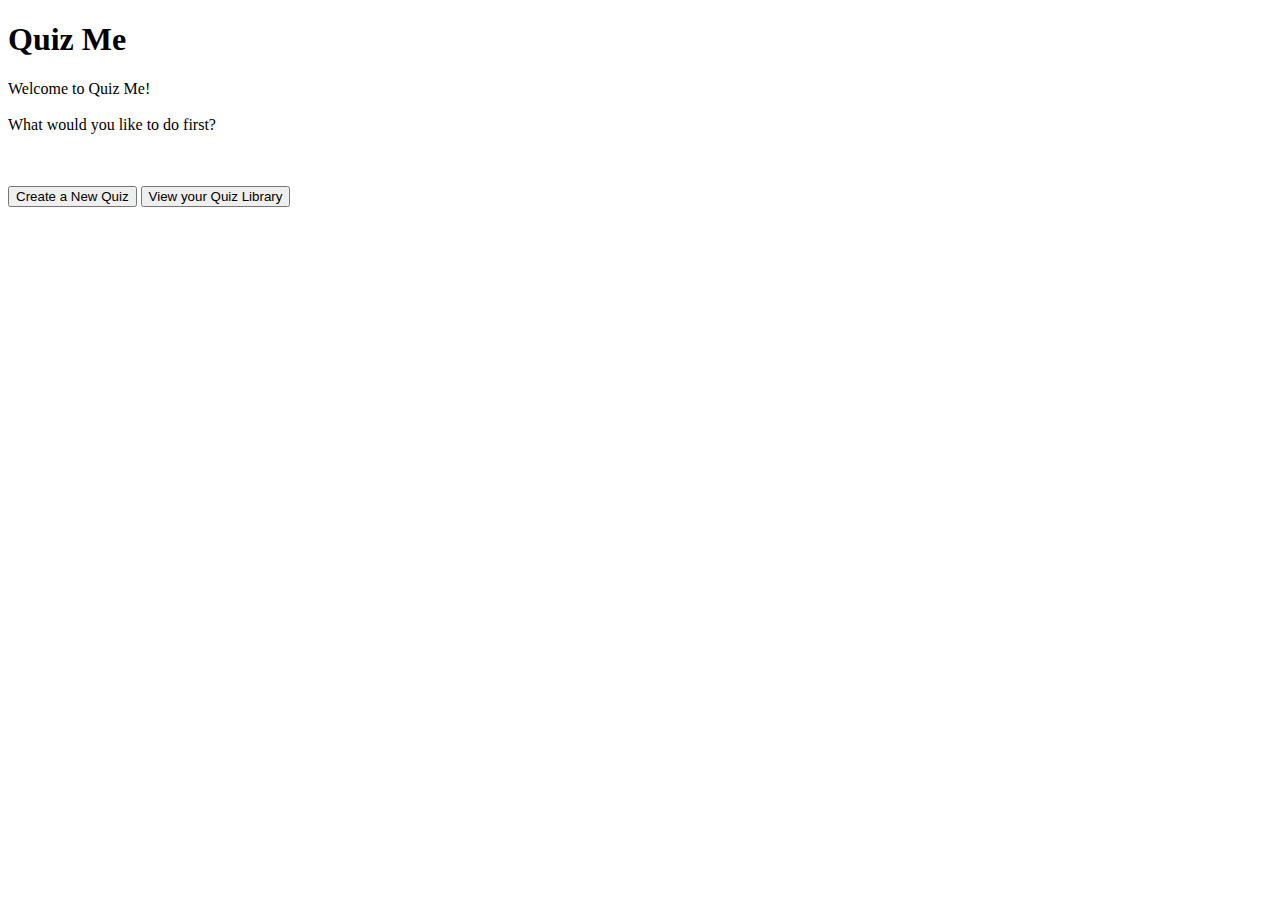
==== index.html @ 525a57c8 "Update index.html" ====
<!-- We still need popups when the buttons are hovered over to explain what they do. 
We still need css3 animations, transitions etc.
We still need local storage.
We stil need json.
We still need ajax.
We still need dom.
We still need styling -->

<!DOCTYPE html>
<html>
<head>
<style>
</style>
</head>
<body>

<h1>Quiz Me</h1>

<p>Welcome to Quiz Me!<br><br>
What would you like to do first?</p><br><br>

<input type="button" value="Create a New Quiz" onclick="createNewQuiz()"/>
<input type="button" value="View your Quiz Library" onclick="viewLibrary()"/>
<div id="creatediv"></div>
<div id="librarydiv"></div>
<div id="studydiv"></div>

<script>
function createNewQuiz()
function viewLibrary()
function clearLS()
function createStudySheet()
function createCard()
</script>
</body>
</html>
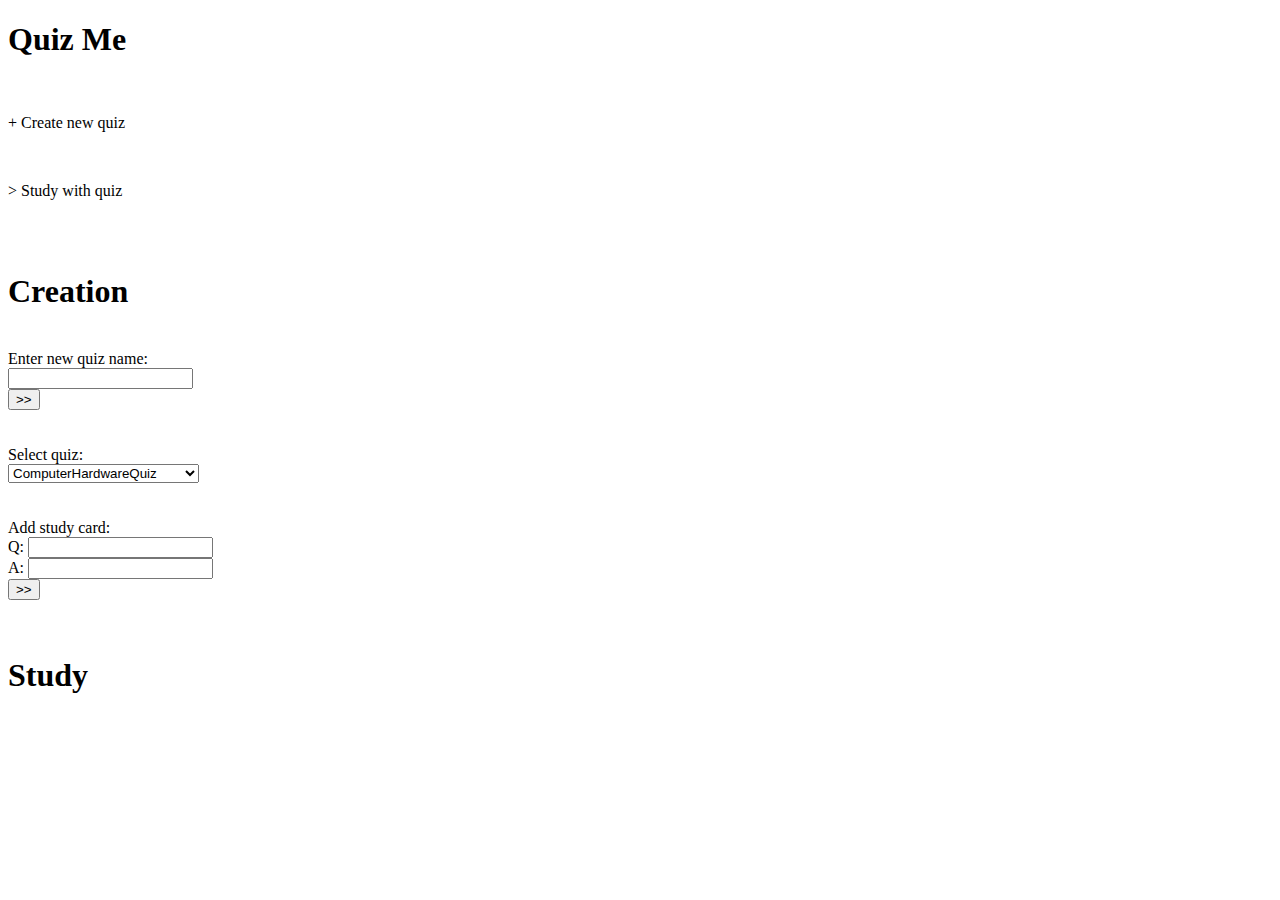
==== commit b992cd2e: "Create index.html" ====
--- a/index.html
+++ b/index.html
@@ -1,36 +1,164 @@
-<!-- We still need popups when the buttons are hovered over to explain what they do. 
-We still need css3 animations, transitions etc.
-We still need local storage.
-We stil need json.
-We still need ajax.
-We still need dom.
-We still need styling -->
-
 <!DOCTYPE html>
-<html>
 <head>
-<style>
-</style>
+    <title>Quiz Me</title>
+    <meta charset="utf-8"/>
+    <link href="../styles.css" type="text/css" rel="stylesheet"/>
 </head>
 <body>
+    <main>
+        <div class="b1">
+            <div class="main">
+                <h1 id="logo">Quiz Me</h1>
+                <br/>
+                <p>+ Create new quiz</p>
+                <br/>
+                <p>> Study with quiz</p>
+                <br/>
+                <br/>
+            </div>
+        </div>
 
-<h1>Quiz Me</h1>
+        <div class="b2">
+            <div class="main">
+                <h1 class="heading">Creation</h1>
+                <br/>
+                <div>
+                    Enter new quiz name: 
+                    <br/>
+                    <input type="text" id="quiz_series">
+                    <br/>
+                    <input type="submit" value=">>" onclick="add_quiz_series()">
+                    <br/>
+                    <br/>
+                    <br/> 
+                    Select quiz:
+                    <br/>
+                    <select id="quiz_name"></select>
+                    <br/>
+                    <br/> 
+                    <br/> 
+                    Add study card:
+                    <br/>    
+                    Q: <input type="text" id="quiz_front">
+                    <br/>
+                    A: <input type="text" id="quiz_back">
+                    <br/>
+                    <input type="submit" value=">>" onclick="add_quiz_card()">
+                    <div id="test"></div>
+                </div>
 
-<p>Welcome to Quiz Me!<br><br>
-What would you like to do first?</p><br><br>
+                <script>
+                    // create new quiz and add it to collections
+                    function add_quiz_series() {
+                        var quiz_series = document.getElementById("quiz_series").value;
+                        document.getElementById("quiz_series").value = "";
+                        //list in local storage
+                      
+                        var collections = localStorage.getItem("collections");
+                        if (collections == null) {
+                            var collection_array = [quiz_series];
+                        } else {
+                            var collection_array = JSON.parse(collections, true);
+                            collection_array.push(quiz_series);
+                        }
+                        addItem("quiz_name", quiz_series);
+                        localStorage.setItem("collections", JSON.stringify(collection_array));
+                        localStorage.setItem(quiz_series, "");
+                        alert(localStorage.getItem("collections"));
+                    }
+                    //adds a quiz card to a quiz
+                    function add_quiz_card() {
+                        var quiz_name = document.getElementById("quiz_name").value;
+                        var quiz_front = document.getElementById("quiz_front").value;
+                        var quiz_back = document.getElementById("quiz_back").value;
+                      
+                        //can add "" to blank them out later
+                      
+                        var quiz = localStorage.getItem(quiz_name);
+                      
+                        if (quiz == "") {
+                            var flashcards = [{front: quiz_front, back: quiz_back}];
+                        } else {
+                            var flashcards = JSON.parse(quiz);
+                            flashcards.push({front: quiz_front, back: quiz_back});
+                        }
+                        localStorage.setItem(quiz_name, JSON.stringify(flashcards));
+                        document.getElementById("test").innerHTML = localStorage.getItem(quiz_name);
+                        alert(localStorage.getItem(quiz_name));
+                    }
+                      //adds an item to a select drop down
+                      //pass it the id of the select box and the item to add
+                    function addItem(select, add) {
+                        var list = document.getElementById(select);
+                        var option = document.createElement("option");
+                        option.text = add;
+                        option.value = add;
+                        var i = 0;
+                        for (; i < list.options.length; i++) {
+                            var x = list.options[i].text;
+                            if (x.toLowerCase() > add.toLowerCase()) {
+                                list.add(option, i);
+                                return;
+                            }
+                        }
+                        list.add(option, i);
+                    }
+                    //grabs quiz.txt and adds the items to the drop down box
+                    function loadDoc() {
+                        var xhttp = new XMLHttpRequest();
+                        xhttp.onreadystatechange = function() {
+                            if (xhttp.readyState == 4 && xhttp.status == 200) {
+                                res  = xhttp.responseText;
+                                res = JSON.parse(res, true);
+                                for (var key in res) {
+                                    addItem("quiz_name", key);
+                                }
+                            }
+                        };
+                        xhttp.open("GET", "quiz.txt", true);
+                        xhttp.send();
+                    }
+                    //This function grabs all the quizes in local storage and adds them to the 
+                    //drop down box
+                    function buildSelect() {
+                      var collections = localStorage.getItem("collections");
+                        if (collections == null) {
+                        } else {
+                            var collection_array = JSON.parse(collections, true);
+                        }
+                        for (var i = 0; i < collections.length; i++){
+                            addItem("quiz_name", collection_array[i]);
+                        }
+                    }
+                    // runs these functions on page load
+                    window.onload = function() {
+                        loadDoc();
+                        buildSelect();
+                    }
+                </script>
+                <br/>
+                <br/>
+            </div>
+        </div>
 
-<input type="button" value="Create a New Quiz" onclick="createNewQuiz()"/>
-<input type="button" value="View your Quiz Library" onclick="viewLibrary()"/>
-<div id="creatediv"></div>
-<div id="librarydiv"></div>
-<div id="studydiv"></div>
+        <div class="b1">
+            <div class="main">
+                <h1 class="heading">Study</h1>
+                <br/>
+                <div class="card"></div>
+                <br/>
+                <br/>
+            </div>
+        </div>
 
-<script>
-function createNewQuiz()
-function viewLibrary()
-function clearLS()
-function createStudySheet()
-function createCard()
-</script>
+    </main>
+
+    <!--<div class="b">
+        <footer>
+            <ul>
+                <li>All content © 2016 Quiz Me</li>
+            </ul>   
+        </footer>
+    </div>-->
 </body>
 </html>
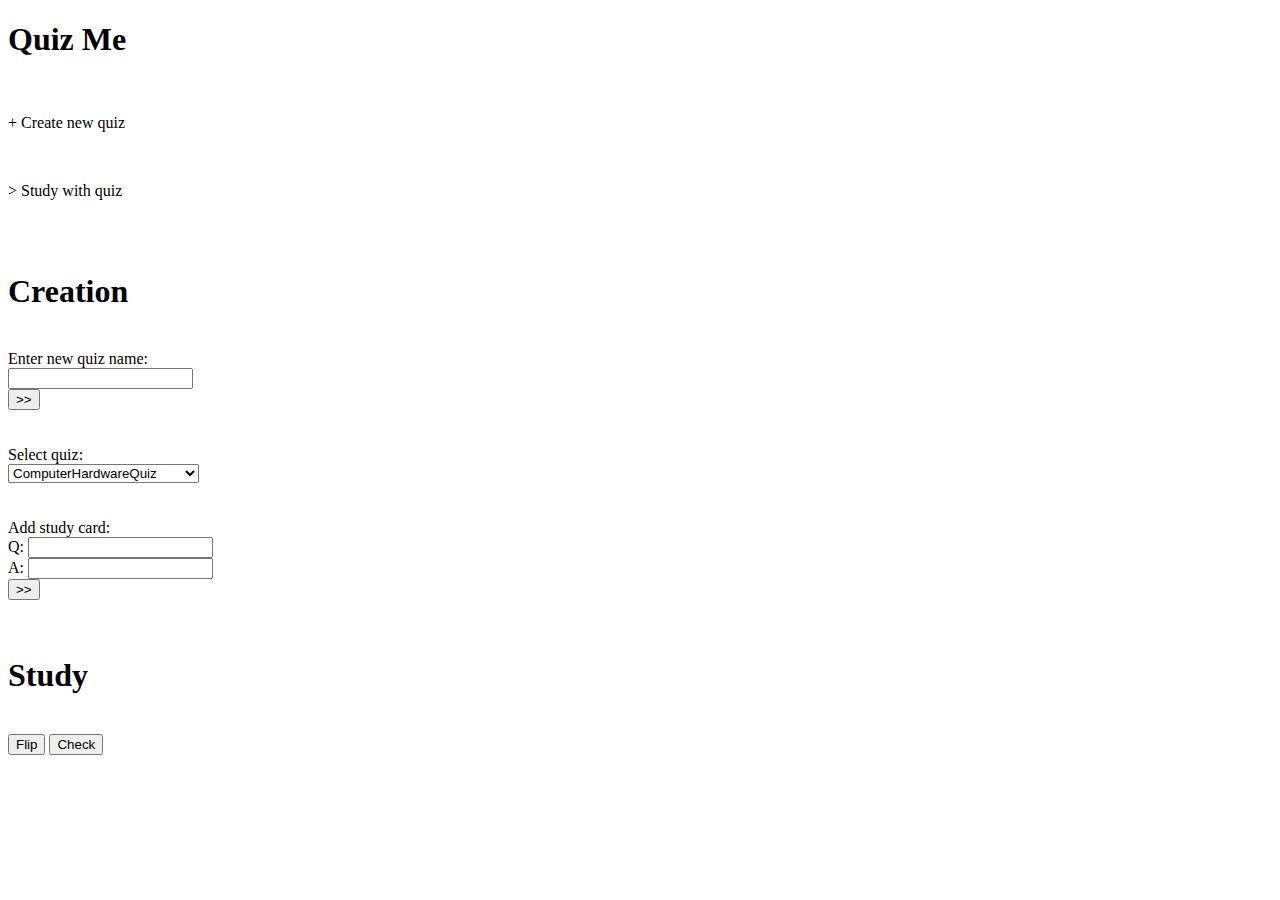
==== commit 7643a1ea: "Update index.html" ====
--- a/index.html
+++ b/index.html
@@ -33,7 +33,7 @@
                     <br/> 
                     Select quiz:
                     <br/>
-                    <select id="quiz_name"></select>
+                    <select id="quiz_name" onchange="loadQuiz()" ></select>
                     <br/>
                     <br/> 
                     <br/> 
@@ -47,8 +47,44 @@
                     <div id="test"></div>
                 </div>
 
-                <script>
-                    // create new quiz and add it to collections
+                
+                <br/>
+                <br/>
+            </div>
+        </div>
+
+        <div class="b1">
+            <div class="main">
+                <h1 class="heading">Study</h1>
+                <br/>
+                
+				<div id="cardFront"></div>
+				<div id="cardBack"></div>
+				
+				<!--<button id = "got_it"> Got it </button>-->
+				<button id = "flip"> Flip </button>
+				<button id = "check" onclick = "cardInfo()" > Check </button>
+                <br/>
+                <br/>
+            </div>
+        </div>
+
+    </main>
+
+    <!--<div class="b">
+        <footer>
+            <ul>
+                <li>All content © 2016 Quiz Me</li>
+            </ul>   
+        </footer>
+    </div>-->
+			<script>
+                    // Global variable
+					var currentQuiz;
+					
+					
+					
+					// create new quiz and add it to collections
                     function add_quiz_series() {
                         var quiz_series = document.getElementById("quiz_series").value;
                         document.getElementById("quiz_series").value = "";
@@ -135,30 +171,43 @@
                         loadDoc();
                         buildSelect();
                     }
+					
+					function loadQuiz(){
+						
+						var quizName = document.getElementById("quiz_name").value;
+						var quiz = localStorage.getItem(quizName);
+					
+						localQuiz = JSON.parse(quiz,true);
+						localStorage.setItem("cardNumber", 0);
+						cardInfo();
+					
+					
+					
+					}
+					
+					function cardInfo (){
+						
+							var cardNumber = parseInt(localStorage.getItem("cardNumber"));
+							
+							if (localQuiz == null){
+							return ;
+							}
+					
+						var length = localQuiz.length;
+					
+					
+							if (cardNumber >= length ) {
+							 cardNumber = 0;
+							}
+						
+							//alert(cardNumber);
+						document.getElementById("cardFront").innerHTML = localQuiz[cardNumber].front ;
+						document.getElementById("cardBack").innerHTML = localQuiz[cardNumber].back;
+					
+					localStorage.setItem("cardNumber", (cardNumber + 1) );
+					}
+					
+					
                 </script>
-                <br/>
-                <br/>
-            </div>
-        </div>
-
-        <div class="b1">
-            <div class="main">
-                <h1 class="heading">Study</h1>
-                <br/>
-                <div class="card"></div>
-                <br/>
-                <br/>
-            </div>
-        </div>
-
-    </main>
-
-    <!--<div class="b">
-        <footer>
-            <ul>
-                <li>All content © 2016 Quiz Me</li>
-            </ul>   
-        </footer>
-    </div>-->
-</body>
+	</body>
 </html>
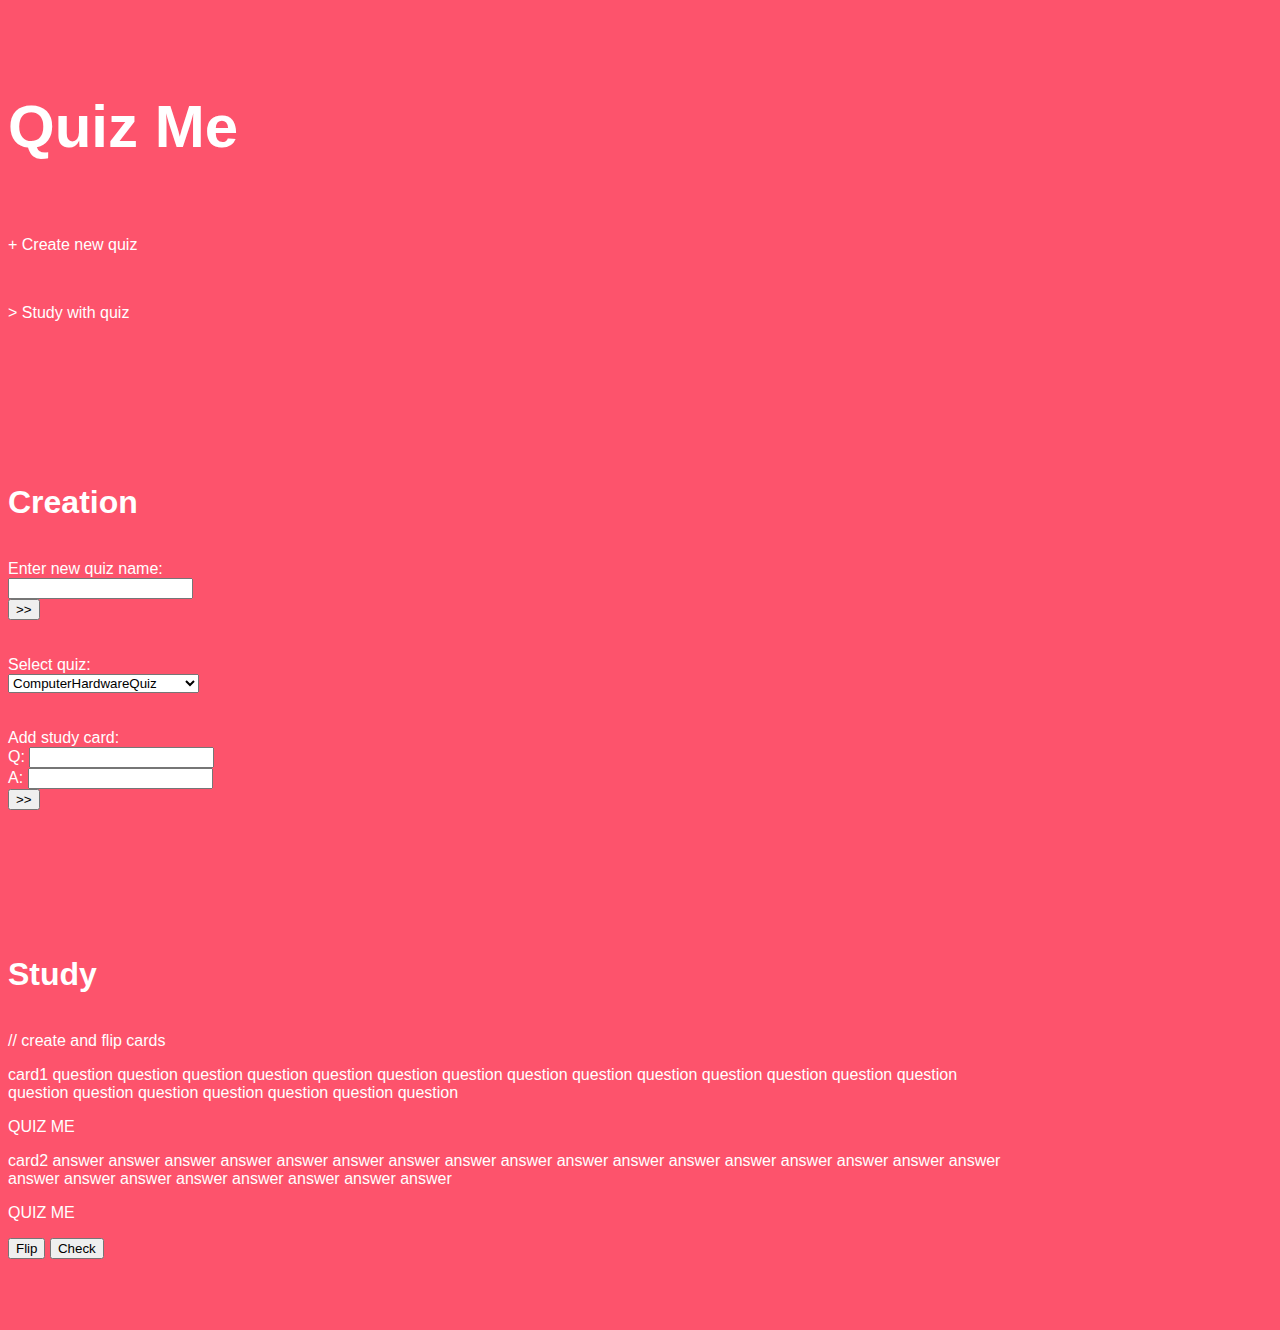
==== commit 40989882: "added cards that flip (Need to modify with group)" ====
--- a/index.html
+++ b/index.html
@@ -57,9 +57,29 @@
             <div class="main">
                 <h1 class="heading">Study</h1>
                 <br/>
-                
-				<div id="cardFront"></div>
-				<div id="cardBack"></div>
+				
+				
+// create and flip cards
+<div class="flip-container" ontouchstart="this.classList.toggle('hover');">
+  <div class="flipper">
+    <div class="cardFront">
+      <p>card1 question question question question question question question question question question question question question question question question question question question question question <p>
+    </div>
+    <div class="cardBack">
+      <p>QUIZ ME </p>
+    </div>
+  </div>
+</div>
+<div class="flip-container" ontouchstart="this.classList.toggle('hover');">
+  <div class="flipper">
+    <div class="cardFront">
+      <p> card2 answer answer answer answer answer answer answer answer answer answer answer answer answer answer answer answer answer answer answer answer answer answer answer answer answer  <p>
+    </div>
+    <div class="cardBack">
+      <p> QUIZ ME  </p>
+    </div>
+  </div>
+</div>
 				
 				<!--<button id = "got_it"> Got it </button>-->
 				<button id = "flip"> Flip </button>
--- a/styles.css
+++ b/styles.css
@@ -0,0 +1,45 @@
+body{
+	background-color: #fd536c;
+}
+#logo{
+	font-family: "Trade Gothic Next LT Pro", "Arial", sans-serif;
+	font-weight: bold;
+	color: #FFFFFF;
+	font-size: 60px;
+}
+.welcome{
+	text-align: center;
+	text-transform: uppercase;
+	color:  #ffffff;
+}
+header{
+	text-align: center;
+	margin: auto;
+}
+
+.main{
+	font-family: "Trade Gothic Next LT Pro", "Arial", sans-serif;
+	color: #ffffff;
+	max-width: 80%;
+	padding-top: 3.5%;
+	padding-bottom: 3.5%;
+}
+h3{
+	color: #ffffff;
+}
+footer{
+	font-family: "Trade Gothic Next LT Pro", "Arial", sans-serif;
+	color: #ffffff;
+	font-size: 14px;
+	clear: both;
+	text-align: center;
+	position: relative;
+	width: 100%;
+	bottom: 0;
+	left: 0;
+	background-color: #212c32;
+	width: 100%;
+}
+footer ul li{
+	display: inline;
+}
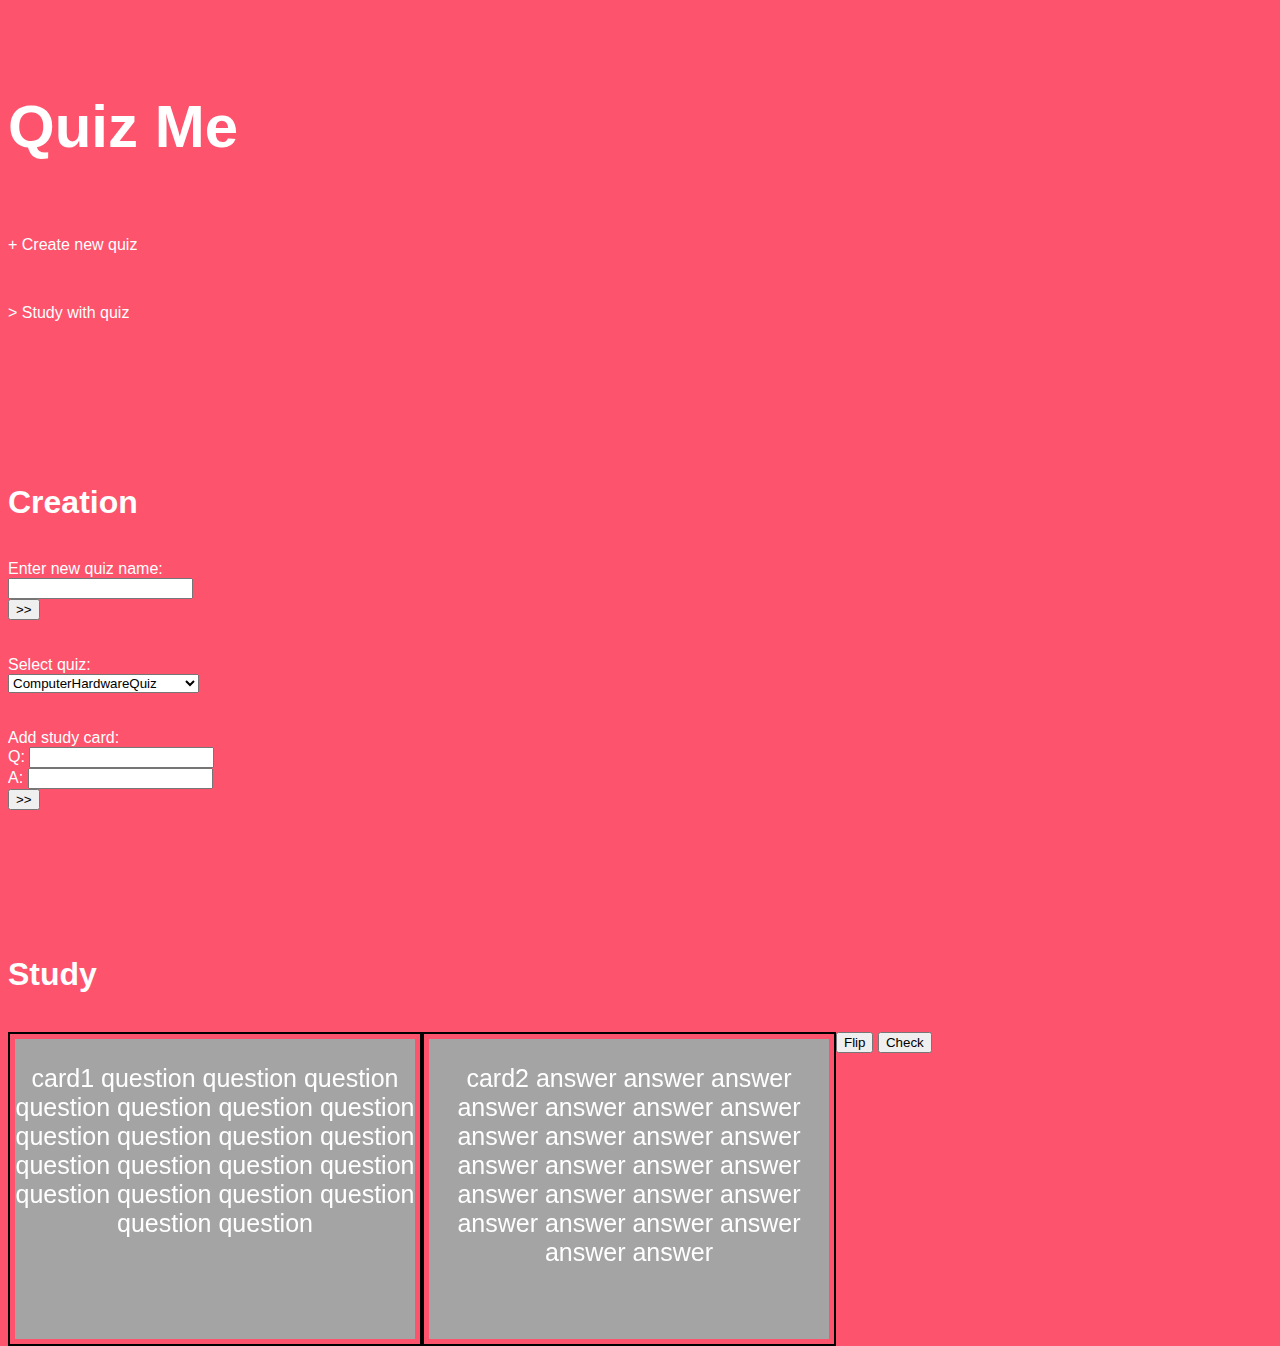
==== commit 0c3eed0a: "deleted unnecessary comment" ====
--- a/index.html
+++ b/index.html
@@ -59,7 +59,6 @@
                 <br/>
 				
 				
-// create and flip cards
 <div class="flip-container" ontouchstart="this.classList.toggle('hover');">
   <div class="flipper">
     <div class="cardFront">
--- a/styles.css
+++ b/styles.css
@@ -27,6 +27,100 @@
 h3{
 	color: #ffffff;
 }
+
+.flip-container {
+  -webkit-perspective: 1000;
+  -moz-perspective: 1000;
+  -o-perspective: 1000;
+  perspective: 1000;
+
+	border: 2px solid #000000;
+  display: block;
+  float: left;
+  padding: 5px; 5px; 5px; 5px;
+}
+
+	.flip-container:hover .flipper,  
+  .flip-container.hover .flipper {
+		-webkit-transform: rotateY(180deg);
+		-moz-transform: rotateY(180deg);
+    -o-transform: rotateY(180deg);
+		transform: rotateY(180deg);
+	}
+
+.flip-container, .cardFront, .cardBack {
+	width: 400px;
+	height: 300px;
+}
+
+.flipper {
+	-webkit-transition: 0.2s;
+	-webkit-transform-style: preserve-3d;
+
+	-moz-transition: 0.2s;
+	-moz-transform-style: preserve-3d;
+  
+  -o-transition: 0.2s;
+	-o-transform-style: preserve-3d;
+
+	transition: 0.2s;
+	transform-style: preserve-3d;
+
+	position: relative;
+}
+
+.cardBack {
+	-webkit-backface-visibility: hidden;
+	-moz-backface-visibility: hidden;
+  -o-backface-visibility: hidden;
+	backface-visibility: hidden;
+
+	position: absolute;
+	top: 0;
+	left: 0;
+}
+
+.cardFront {
+	background-color: #a5a4a4;
+  webkit-backface-visibility: hidden;
+	-moz-backface-visibility: hidden;
+  -o-backface-visibility: hidden;
+	backface-visibility: hidden;
+}
+
+.cardBack {
+	-webkit-transform: rotateY(180deg);
+	-moz-transform: rotateY(180deg);
+  -o-transform: rotateY(180deg);
+	transform: rotateY(180deg);
+}
+
+.cardFront p  {
+	position: absolute;
+    width: 100%;
+    text-align: center;
+    font-size: 25px;
+  
+  webkit-backface-visibility: hidden;
+	-moz-backface-visibility: hidden;
+  -o-backface-visibility: hidden;
+	backface-visibility: hidden;
+}
+
+.cardBack p  {
+	position: absolute;
+    left: 0;
+    top: 0;
+    width: 100%;
+    text-align: center;
+    font-size: 25px;
+  
+  webkit-backface-visibility: hidden;
+	-moz-backface-visibility: hidden;
+  -o-backface-visibility: hidden;
+	backface-visibility: hidden;
+}
+
 footer{
 	font-family: "Trade Gothic Next LT Pro", "Arial", sans-serif;
 	color: #ffffff;
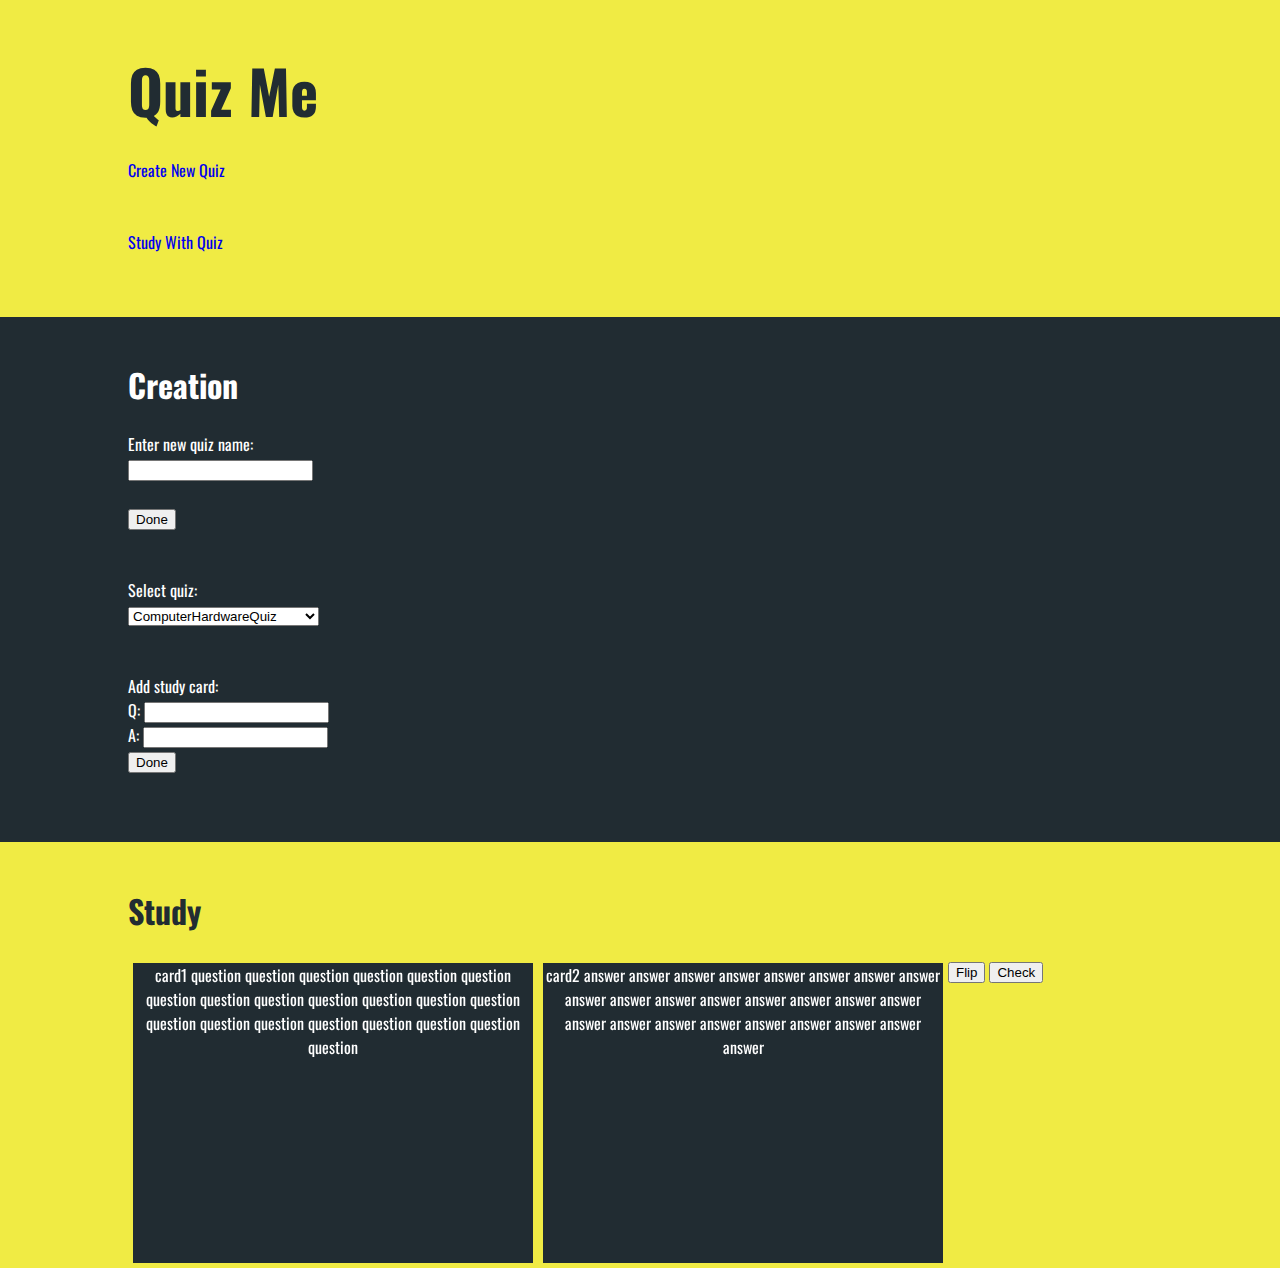
==== commit d04297e5: "Update index.html" ====
--- a/index.html
+++ b/index.html
@@ -1,8 +1,10 @@
 <!DOCTYPE html>
+<html>
 <head>
     <title>Quiz Me</title>
     <meta charset="utf-8"/>
-    <link href="../styles.css" type="text/css" rel="stylesheet"/>
+    <link href="styles.css" type="text/css" rel="stylesheet"/>
+    <link href='https://fonts.googleapis.com/css?family=Oswald:400,700' rel='stylesheet' type='text/css'>
 </head>
 <body>
     <main>
@@ -10,12 +12,13 @@
             <div class="main">
                 <h1 id="logo">Quiz Me</h1>
                 <br/>
-                <p>+ Create new quiz</p>
-                <br/>
-                <p>> Study with quiz</p>
-                <br/>
-                <br/>
+                <a href="#create" style="text-decoration:none">Create New Quiz</a>
+                <br/>
+                <br/>
+                <br/>
+                <a href="#study" style="text-decoration:none">Study With Quiz</a>
             </div>
+            <br/>
         </div>
 
         <div class="b2">
@@ -27,10 +30,11 @@
                     <br/>
                     <input type="text" id="quiz_series">
                     <br/>
-                    <input type="submit" value=">>" onclick="add_quiz_series()">
-                    <br/>
-                    <br/>
-                    <br/> 
+                    <br/>
+                    <button id="moveon" onclick="add_quiz_series()"> Done </button>
+                    <br/>
+                    <br/>
+                    <br/>
                     Select quiz:
                     <br/>
                     <select id="quiz_name" onchange="loadQuiz()" ></select>
@@ -43,12 +47,9 @@
                     <br/>
                     A: <input type="text" id="quiz_back">
                     <br/>
-                    <input type="submit" value=">>" onclick="add_quiz_card()">
+                    <button id="moveon" onclick="add_quiz_card()"> Done </button>
                     <div id="test"></div>
                 </div>
-
-                
-                <br/>
                 <br/>
             </div>
         </div>
--- a/styles.css
+++ b/styles.css
@@ -1,139 +1,139 @@
+/* yellow background - 1st and 3rd section */
 body{
-	background-color: #fd536c;
+	background-color: #f0eb44;
 }
+
+/* Quiz Me logo styling */
 #logo{
-	font-family: "Trade Gothic Next LT Pro", "Arial", sans-serif;
+	font-family: 'Oswald', sans-serif;	
 	font-weight: bold;
-	color: #FFFFFF;
 	font-size: 60px;
 }
-.welcome{
-	text-align: center;
-	text-transform: uppercase;
-	color:  #ffffff;
-}
-header{
-	text-align: center;
-	margin: auto;
-}
 
+/* each section's main content styling */
 .main{
-	font-family: "Trade Gothic Next LT Pro", "Arial", sans-serif;
-	color: #ffffff;
+	font-family: 'Oswald', sans-serif;
 	max-width: 80%;
 	padding-top: 3.5%;
 	padding-bottom: 3.5%;
 }
-h3{
-	color: #ffffff;
+
+/* selects all elements and sets margin */
+*{
+	margin: 0 auto;
 }
 
-.flip-container {
-  -webkit-perspective: 1000;
-  -moz-perspective: 1000;
-  -o-perspective: 1000;
-  perspective: 1000;
-
-	border: 2px solid #000000;
-  display: block;
-  float: left;
-  padding: 5px; 5px; 5px; 5px;
+/* content with dark background - 2nd section */
+.b2{
+	background-color: #212c32;
+	width: 100%;
+	color: #FFFFFF;
 }
 
-	.flip-container:hover .flipper,  
-  .flip-container.hover .flipper {
-		-webkit-transform: rotateY(180deg);
-		-moz-transform: rotateY(180deg);
-    -o-transform: rotateY(180deg);
-		transform: rotateY(180deg);
-	}
+/* 1st and 3rd section font color */
+.b1{
+	color: #212c32;
+}
 
+/* */
+.flip-container {
+	-webkit-perspective: 1000;
+	-moz-perspective: 1000;
+	-o-perspective: 1000;
+	perspective: 1000;
+
+	display: block;
+	float: left;
+	padding: 5px 5px 5px 5px;
+}
+
+/* */
+.flip-container:hover .flipper,  
+.flip-container.hover .flipper {
+	-webkit-transform: rotateY(180deg);
+	-moz-transform: rotateY(180deg);
+	-o-transform: rotateY(180deg);
+	transform: rotateY(180deg);
+}
+
+/* */
 .flip-container, .cardFront, .cardBack {
 	width: 400px;
 	height: 300px;
 }
 
+/* */
 .flipper {
-	-webkit-transition: 0.2s;
-	-webkit-transform-style: preserve-3d;
+	position: relative;
 
-	-moz-transition: 0.2s;
-	-moz-transform-style: preserve-3d;
-  
-  -o-transition: 0.2s;
-	-o-transform-style: preserve-3d;
-
-	transition: 0.2s;
-	transform-style: preserve-3d;
-
-	position: relative;
+	-webkit-transition: 0.5s;
+	-webkit-transform-style: preserve-4d;
+	-moz-transition: 0.5s;
+	-moz-transform-style: preserve-4d;
+	-o-transition: 0.5s;
+	-o-transform-style: preserve-4d;
+	transition: 0.5s;
+	transform-style: preserve-4d;
 }
 
+/* */
 .cardBack {
-	-webkit-backface-visibility: hidden;
-	-moz-backface-visibility: hidden;
-  -o-backface-visibility: hidden;
-	backface-visibility: hidden;
-
 	position: absolute;
 	top: 0;
 	left: 0;
-}
 
-.cardFront {
-	background-color: #a5a4a4;
-  webkit-backface-visibility: hidden;
+	-webkit-backface-visibility: hidden;
 	-moz-backface-visibility: hidden;
-  -o-backface-visibility: hidden;
+	-o-backface-visibility: hidden;
 	backface-visibility: hidden;
 }
 
+/* */
+.cardFront {
+	background-color: #212c32;
+
+	webkit-backface-visibility: hidden;
+	-moz-backface-visibility: hidden;
+	-o-backface-visibility: hidden;
+	backface-visibility: hidden;
+}
+
+/* */
 .cardBack {
+	background-color: #212c32;
+
 	-webkit-transform: rotateY(180deg);
 	-moz-transform: rotateY(180deg);
-  -o-transform: rotateY(180deg);
+	-o-transform: rotateY(180deg);
 	transform: rotateY(180deg);
 }
 
+/* */
 .cardFront p  {
 	position: absolute;
-    width: 100%;
-    text-align: center;
-    font-size: 25px;
-  
-  webkit-backface-visibility: hidden;
+	width: 100%;
+	text-align: center;
+	color: #FFFFFF;
+	font-family: 'Oswald', sans-serif;
+
+	webkit-backface-visibility: hidden;
 	-moz-backface-visibility: hidden;
-  -o-backface-visibility: hidden;
+	-o-backface-visibility: hidden;
 	backface-visibility: hidden;
 }
 
+/* */
 .cardBack p  {
 	position: absolute;
-    left: 0;
-    top: 0;
-    width: 100%;
-    text-align: center;
-    font-size: 25px;
-  
-  webkit-backface-visibility: hidden;
+	left: 0;
+	top: 0;
+	width: 100%;
+	text-align: center;
+	color: #FFFFFF;
+	font-family: 'Oswald', sans-serif;
+
+	webkit-backface-visibility: hidden;
 	-moz-backface-visibility: hidden;
-  -o-backface-visibility: hidden;
+	-o-backface-visibility: hidden;
 	backface-visibility: hidden;
 }
-
-footer{
-	font-family: "Trade Gothic Next LT Pro", "Arial", sans-serif;
-	color: #ffffff;
-	font-size: 14px;
-	clear: both;
-	text-align: center;
-	position: relative;
-	width: 100%;
-	bottom: 0;
-	left: 0;
-	background-color: #212c32;
-	width: 100%;
-}
-footer ul li{
-	display: inline;
-}
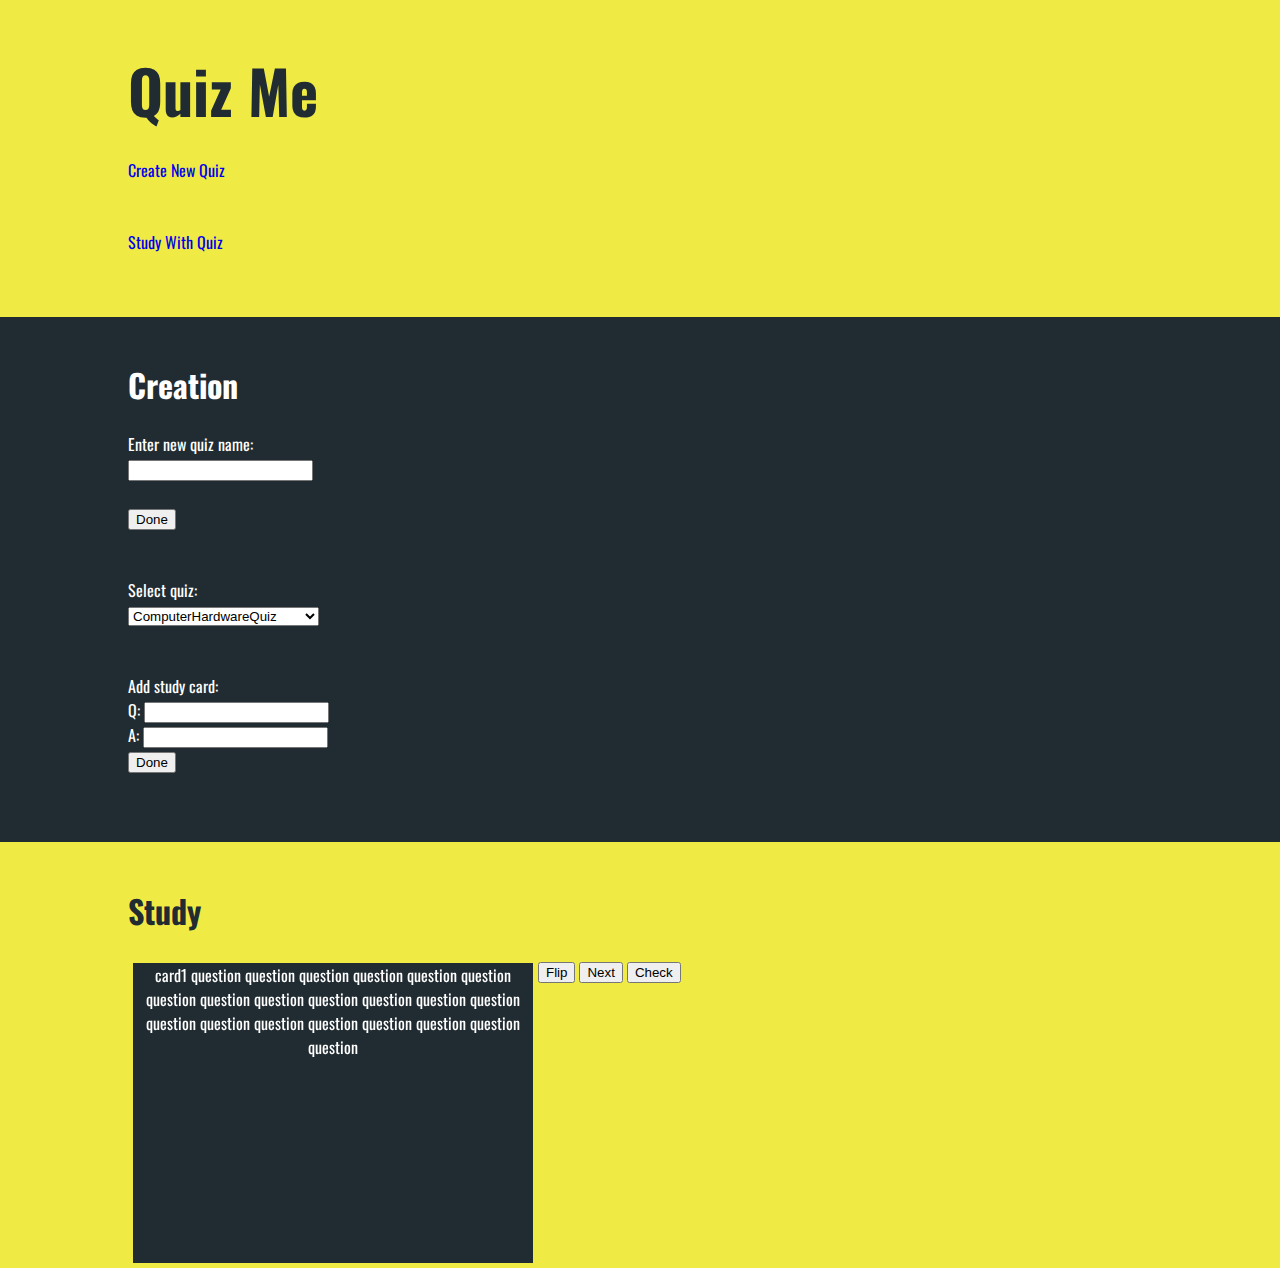
==== commit 75da1cf1: "quiz functions are now fully implimented" ====
--- a/index.html
+++ b/index.html
@@ -48,7 +48,6 @@
                     A: <input type="text" id="quiz_back">
                     <br/>
                     <button id="moveon" onclick="add_quiz_card()"> Done </button>
-                    <div id="test"></div>
                 </div>
                 <br/>
             </div>
@@ -62,14 +61,15 @@
 				
 <div class="flip-container" ontouchstart="this.classList.toggle('hover');">
   <div class="flipper">
-    <div class="cardFront">
+    <div class="cardFront" id="cardFront">
       <p>card1 question question question question question question question question question question question question question question question question question question question question question <p>
     </div>
-    <div class="cardBack">
+    <div class="cardBack" id="cardBack">
       <p>QUIZ ME </p>
     </div>
   </div>
 </div>
+<!--
 <div class="flip-container" ontouchstart="this.classList.toggle('hover');">
   <div class="flipper">
     <div class="cardFront">
@@ -79,11 +79,11 @@
       <p> QUIZ ME  </p>
     </div>
   </div>
-</div>
-				
+</div> -->
 				<!--<button id = "got_it"> Got it </button>-->
 				<button id = "flip"> Flip </button>
-				<button id = "check" onclick = "cardInfo()" > Check </button>
+                <button id = "next" onclick = "cardInfo()"> Next </button>
+				<button id = "check" onclick = "cardInfo(true)" > Check </button>
                 <br/>
                 <br/>
             </div>
@@ -98,136 +98,6 @@
             </ul>   
         </footer>
     </div>-->
-			<script>
-                    // Global variable
-					var currentQuiz;
-					
-					
-					
-					// create new quiz and add it to collections
-                    function add_quiz_series() {
-                        var quiz_series = document.getElementById("quiz_series").value;
-                        document.getElementById("quiz_series").value = "";
-                        //list in local storage
-                      
-                        var collections = localStorage.getItem("collections");
-                        if (collections == null) {
-                            var collection_array = [quiz_series];
-                        } else {
-                            var collection_array = JSON.parse(collections, true);
-                            collection_array.push(quiz_series);
-                        }
-                        addItem("quiz_name", quiz_series);
-                        localStorage.setItem("collections", JSON.stringify(collection_array));
-                        localStorage.setItem(quiz_series, "");
-                        alert(localStorage.getItem("collections"));
-                    }
-                    //adds a quiz card to a quiz
-                    function add_quiz_card() {
-                        var quiz_name = document.getElementById("quiz_name").value;
-                        var quiz_front = document.getElementById("quiz_front").value;
-                        var quiz_back = document.getElementById("quiz_back").value;
-                      
-                        //can add "" to blank them out later
-                      
-                        var quiz = localStorage.getItem(quiz_name);
-                      
-                        if (quiz == "") {
-                            var flashcards = [{front: quiz_front, back: quiz_back}];
-                        } else {
-                            var flashcards = JSON.parse(quiz);
-                            flashcards.push({front: quiz_front, back: quiz_back});
-                        }
-                        localStorage.setItem(quiz_name, JSON.stringify(flashcards));
-                        document.getElementById("test").innerHTML = localStorage.getItem(quiz_name);
-                        alert(localStorage.getItem(quiz_name));
-                    }
-                      //adds an item to a select drop down
-                      //pass it the id of the select box and the item to add
-                    function addItem(select, add) {
-                        var list = document.getElementById(select);
-                        var option = document.createElement("option");
-                        option.text = add;
-                        option.value = add;
-                        var i = 0;
-                        for (; i < list.options.length; i++) {
-                            var x = list.options[i].text;
-                            if (x.toLowerCase() > add.toLowerCase()) {
-                                list.add(option, i);
-                                return;
-                            }
-                        }
-                        list.add(option, i);
-                    }
-                    //grabs quiz.txt and adds the items to the drop down box
-                    function loadDoc() {
-                        var xhttp = new XMLHttpRequest();
-                        xhttp.onreadystatechange = function() {
-                            if (xhttp.readyState == 4 && xhttp.status == 200) {
-                                res  = xhttp.responseText;
-                                res = JSON.parse(res, true);
-                                for (var key in res) {
-                                    addItem("quiz_name", key);
-                                }
-                            }
-                        };
-                        xhttp.open("GET", "quiz.txt", true);
-                        xhttp.send();
-                    }
-                    //This function grabs all the quizes in local storage and adds them to the 
-                    //drop down box
-                    function buildSelect() {
-                      var collections = localStorage.getItem("collections");
-                        if (collections == null) {
-                        } else {
-                            var collection_array = JSON.parse(collections, true);
-                        }
-                        for (var i = 0; i < collections.length; i++){
-                            addItem("quiz_name", collection_array[i]);
-                        }
-                    }
-                    // runs these functions on page load
-                    window.onload = function() {
-                        loadDoc();
-                        buildSelect();
-                    }
-					
-					function loadQuiz(){
-						
-						var quizName = document.getElementById("quiz_name").value;
-						var quiz = localStorage.getItem(quizName);
-					
-						localQuiz = JSON.parse(quiz,true);
-						localStorage.setItem("cardNumber", 0);
-						cardInfo();
-					
-					
-					
-					}
-					
-					function cardInfo (){
-						
-							var cardNumber = parseInt(localStorage.getItem("cardNumber"));
-							
-							if (localQuiz == null){
-							return ;
-							}
-					
-						var length = localQuiz.length;
-					
-					
-							if (cardNumber >= length ) {
-							 cardNumber = 0;
-							}
-						
-							//alert(cardNumber);
-						document.getElementById("cardFront").innerHTML = localQuiz[cardNumber].front ;
-						document.getElementById("cardBack").innerHTML = localQuiz[cardNumber].back;
-					
-					localStorage.setItem("cardNumber", (cardNumber + 1) );
-					}
-					
-					
-                </script>
+			<script type="text/javascript" src="quiz.js"></script>
 	</body>
 </html>
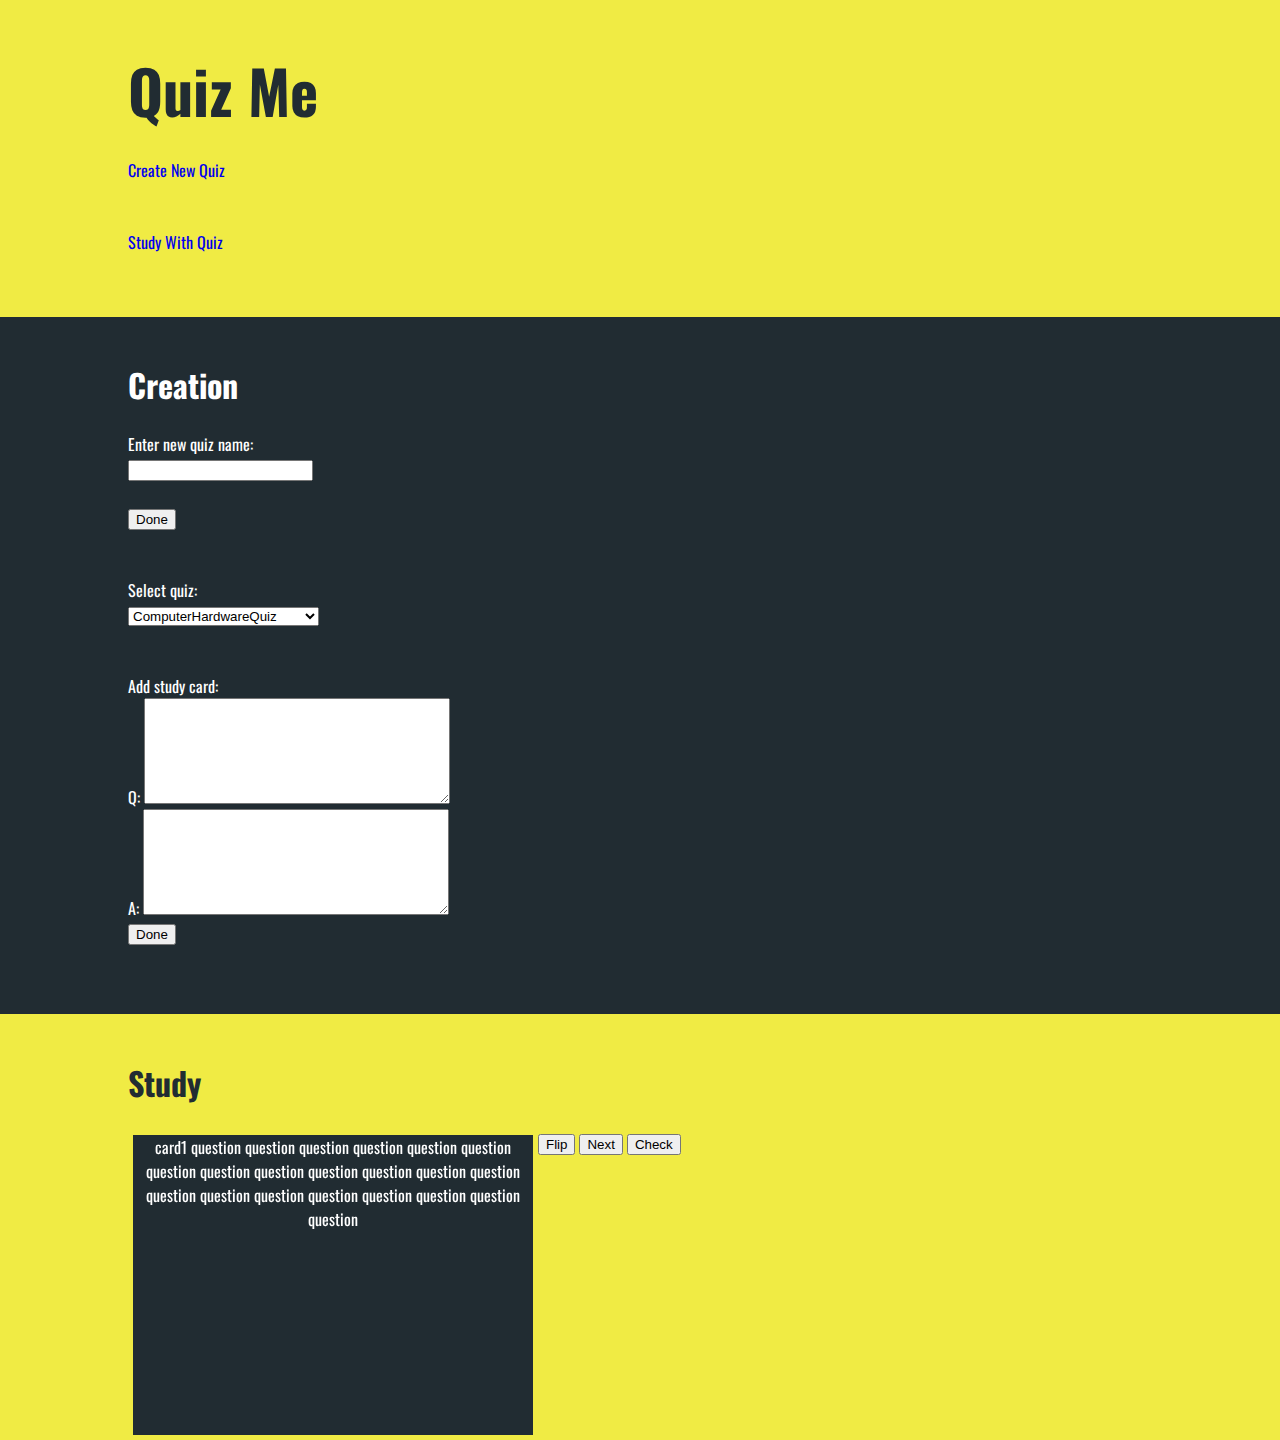
==== commit 39629c1f: "bigger text boxes" ====
--- a/index.html
+++ b/index.html
@@ -43,9 +43,9 @@
                     <br/> 
                     Add study card:
                     <br/>    
-                    Q: <input type="text" id="quiz_front">
+                    Q: <textarea style="width: 300px; height: 100px;" id="quiz_front"></textarea>
                     <br/>
-                    A: <input type="text" id="quiz_back">
+                    A: <textarea style="width: 300px; height: 100px;" id="quiz_back"></textarea>
                     <br/>
                     <button id="moveon" onclick="add_quiz_card()"> Done </button>
                 </div>
